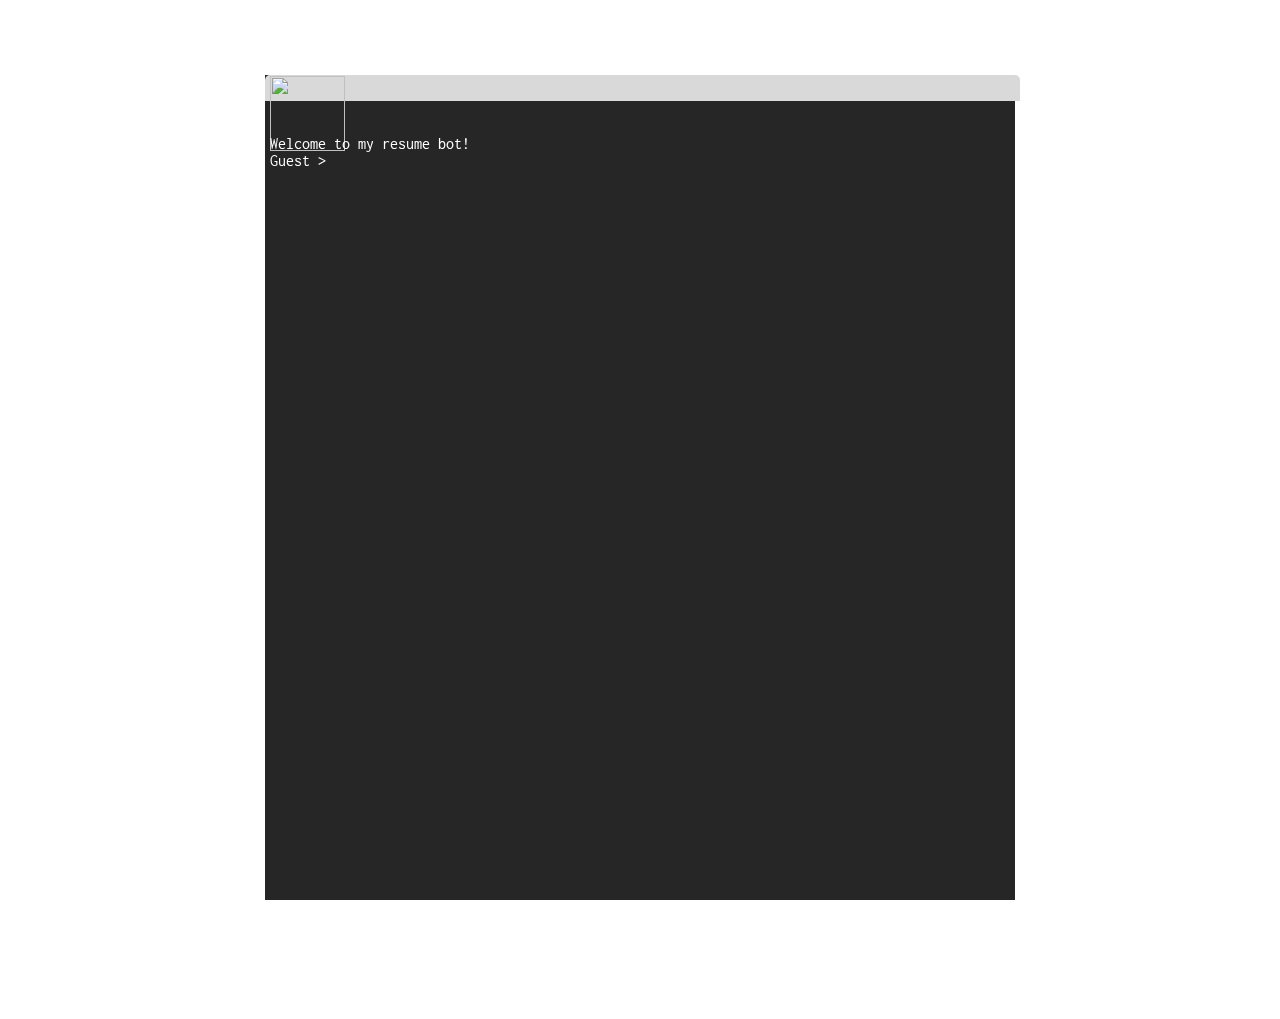
==== terminal.html @ 62643426 "added terminal" ====
<html>
<head>
    <title>MAC TERMINAL STYLE RESUME</title>
	<meta http-equiv="Content-Type" content="text/html; charset=utf-8">
	<link rel="shortcut icon" href="img/favicon.ico">
    <link href="https://fonts.googleapis.com/css?family=Inconsolata" rel="stylesheet" type="text/css">
    <link href="styles.css" rel="stylesheet" type="text/css">
    <script src="https://ajax.googleapis.com/ajax/libs/jquery/2.2.0/jquery.min.js"></script>

</head>
<body>
<div class="dot">
	<img src="/images/dot.png" width="75px" />
</div><br />
</div>
   <div id="screen">
    <div id="Container">
        <div id="input">
            <p id="input_title"></p>
            <input id="input_source" type="command" autocomplete="off" autocorrect="off" autocapitalize="off" spellcheck="false" autofocus>
        </div>
    <div id="logger">
        <div id="wrapper">
        </div>
    </div>
    </div>
    
</div>
<script src="terminal.js"></script>
<script src="example.js"></script>
</body>
</html>
---- styles.css ----
html
{
	background: url('/images/wallpapersden.com_cool-4k-pattern_3840x2160.jpg')no-repeat center;
	background-size: auto;
}

body {
	max-width: 750px;
	width: 100%;
	color: white;
	font-family: "Inconsolata";
	font-size : 16px;
	margin: 0 auto ;
	background: rgba(0,0,0,.85);
}

input {
	font-family: 'Inconsolata';
	font-size:16px;
	background-color: transparent;
	border: none;
	color: #fff;;
	outline:none;
	
	margin-left: 5px;
	max-width: 500px;
	width: 70%;
}
.welcome {
	line-height: 100%;
	//letter-spacing: .1px;
}
header, section {
	margin-left: 10px;
}

.dot {
	max-width: 750px;
	width: 100%;
	text-align: left;
	width: 100%;
	height: 25px;
	background-color: #DAD9D9;
	margin: 10% auto 0;
	float: none;
	border-top-left-radius: 5px;
	border-top-right-radius: 5px;
	padding: 1px 0 0 5px;
}
/*
.command {
	color: #28FE14;
}
input#wdt-input {
	paddingleft: 100px; }
*/
#screen {
	max-width: 750px;
    background-color: black;
    position: absolute;
    height: 100%;
    width: 100%;
    overflow-y: scroll;
    padding: 1px 0 0 5px;
    float: none;
    overflow: hidden;
    background-color: transparent;
}

#Container,
#Container>div {
    -moz-transform: rotateX(180deg);
    -ms-transform: rotateX(180deg);
    -o-transform: rotate(180deg);
    -webkit-transform: rotateX(180deg);
    transform: rotateX(180deg);
}

#wrapper {
    display: table-cell;
    vertical-align: bottom;
    height: 100%;
 }
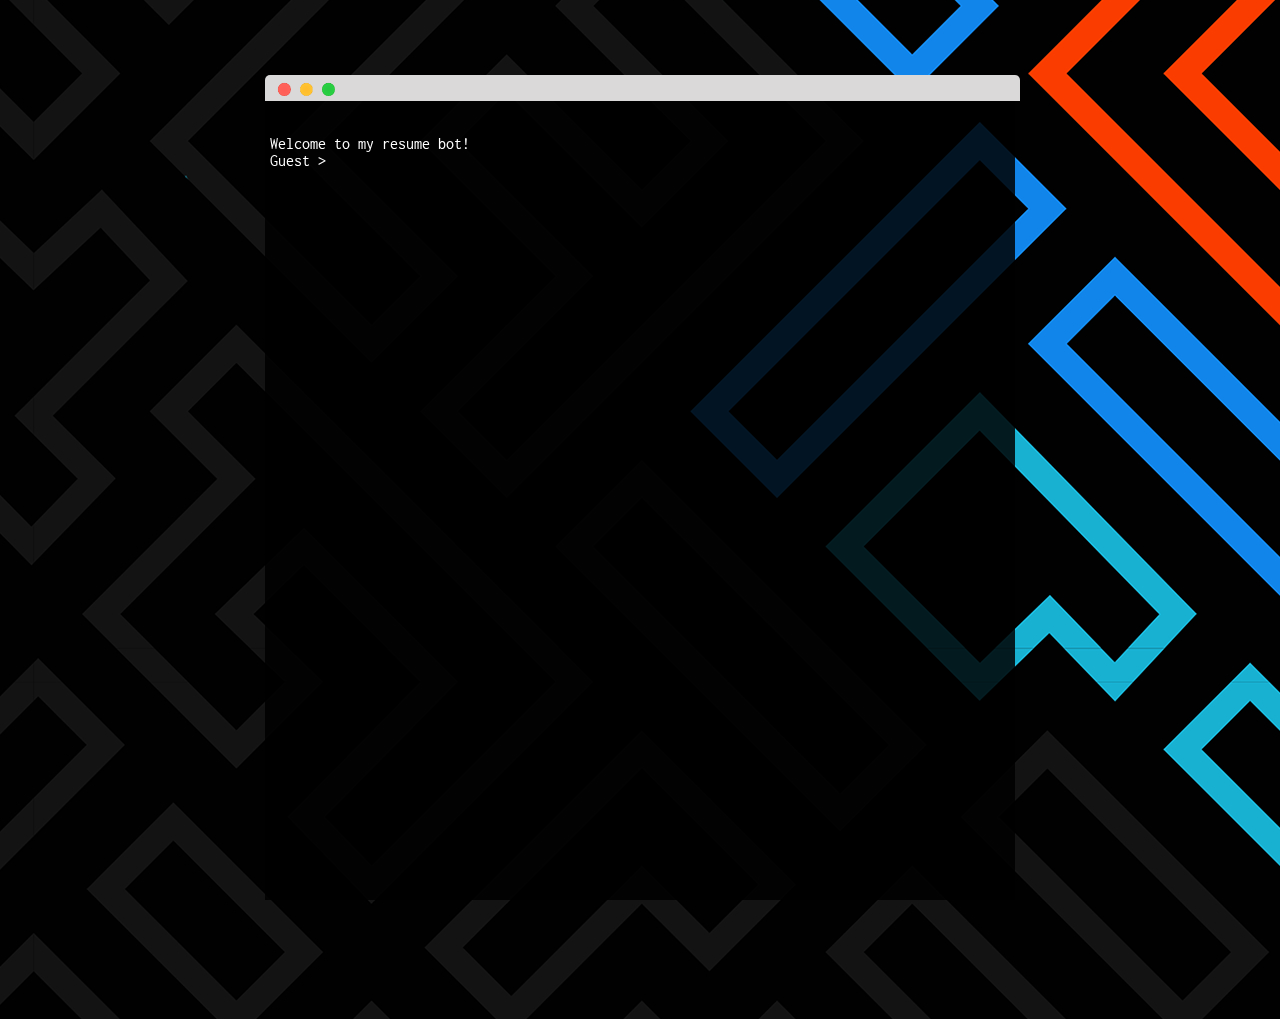
==== commit ab43ca0a: "added google analytics" ====
--- a/terminal.html
+++ b/terminal.html
@@ -1,6 +1,15 @@
 
 <html>
 <head>
+<!-- Global site tag (gtag.js) - Google Analytics -->
+<script async src="https://www.googletagmanager.com/gtag/js?id=G-R0MLJ0YXXN"></script>
+<script>
+  window.dataLayer = window.dataLayer || [];
+  function gtag(){dataLayer.push(arguments);}
+  gtag('js', new Date());
+
+  gtag('config', 'G-R0MLJ0YXXN');
+</script>
     <title>MAC TERMINAL STYLE RESUME</title>
 	<meta http-equiv="Content-Type" content="text/html; charset=utf-8">
 	<link rel="shortcut icon" href="img/favicon.ico">
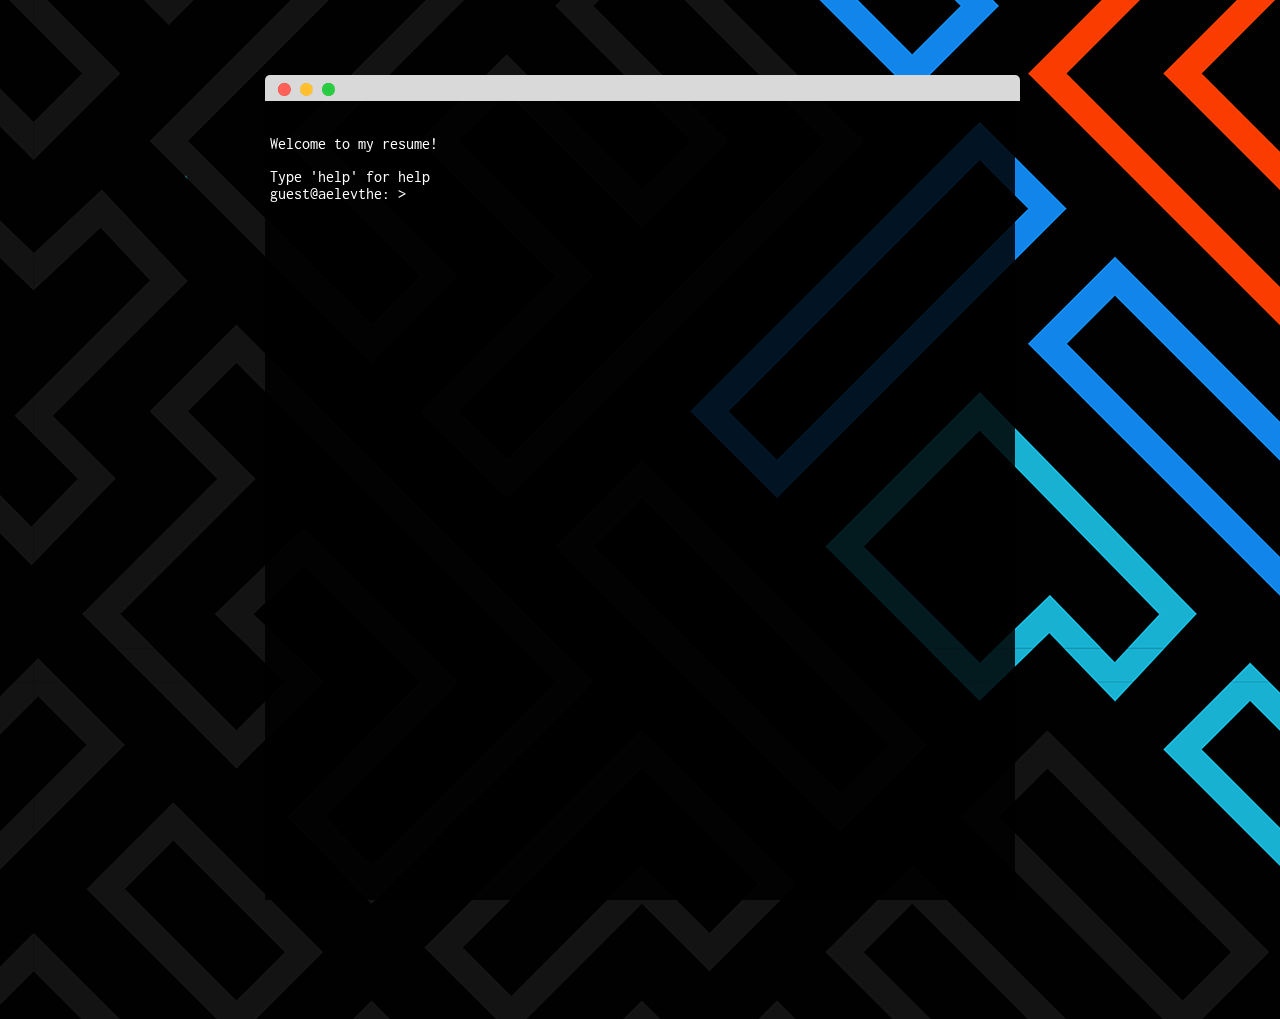
==== commit 6b888c10: "adding cat" ====
--- a/terminal.html
+++ b/terminal.html
@@ -10,7 +10,7 @@
 
   gtag('config', 'G-R0MLJ0YXXN');
 </script>
-    <title>MAC TERMINAL STYLE RESUME</title>
+    <title>Alex Terminal emulator</title>
 	<meta http-equiv="Content-Type" content="text/html; charset=utf-8">
 	<link rel="shortcut icon" href="img/favicon.ico">
     <link href="https://fonts.googleapis.com/css?family=Inconsolata" rel="stylesheet" type="text/css">
